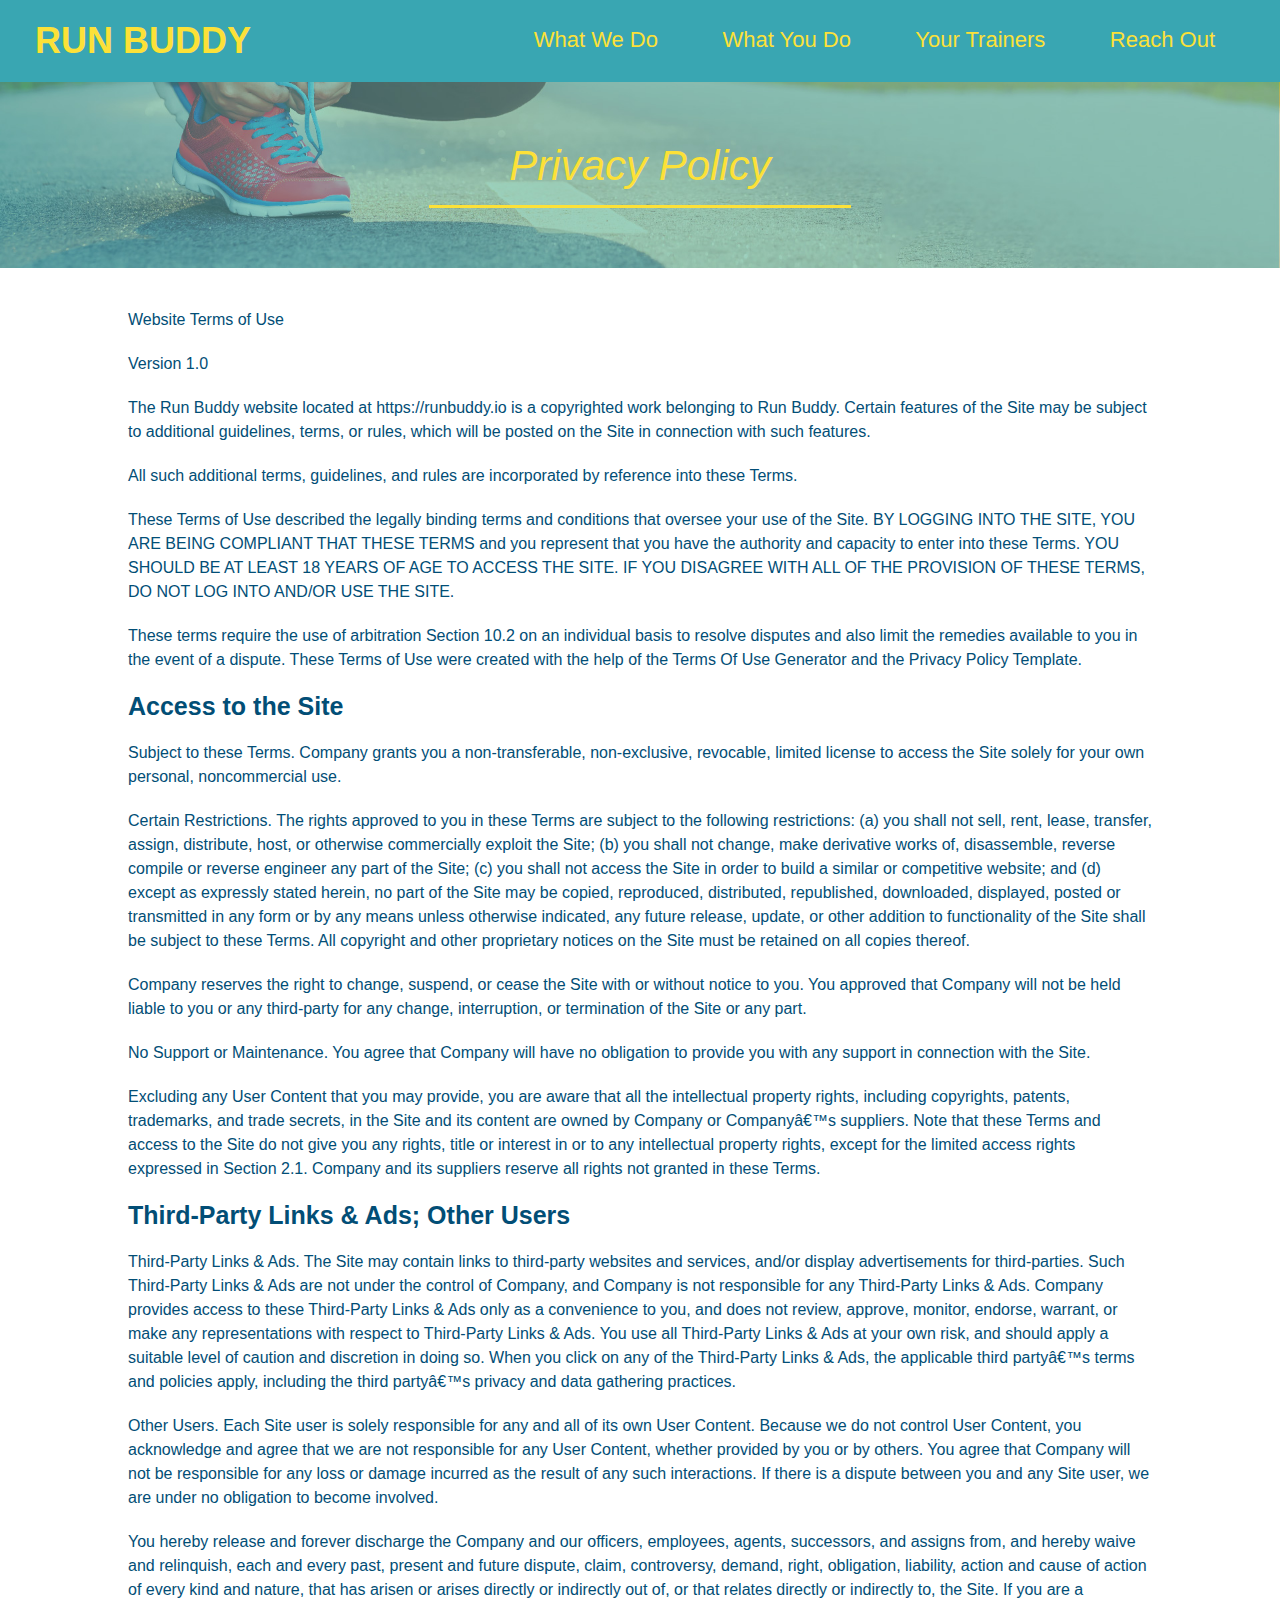
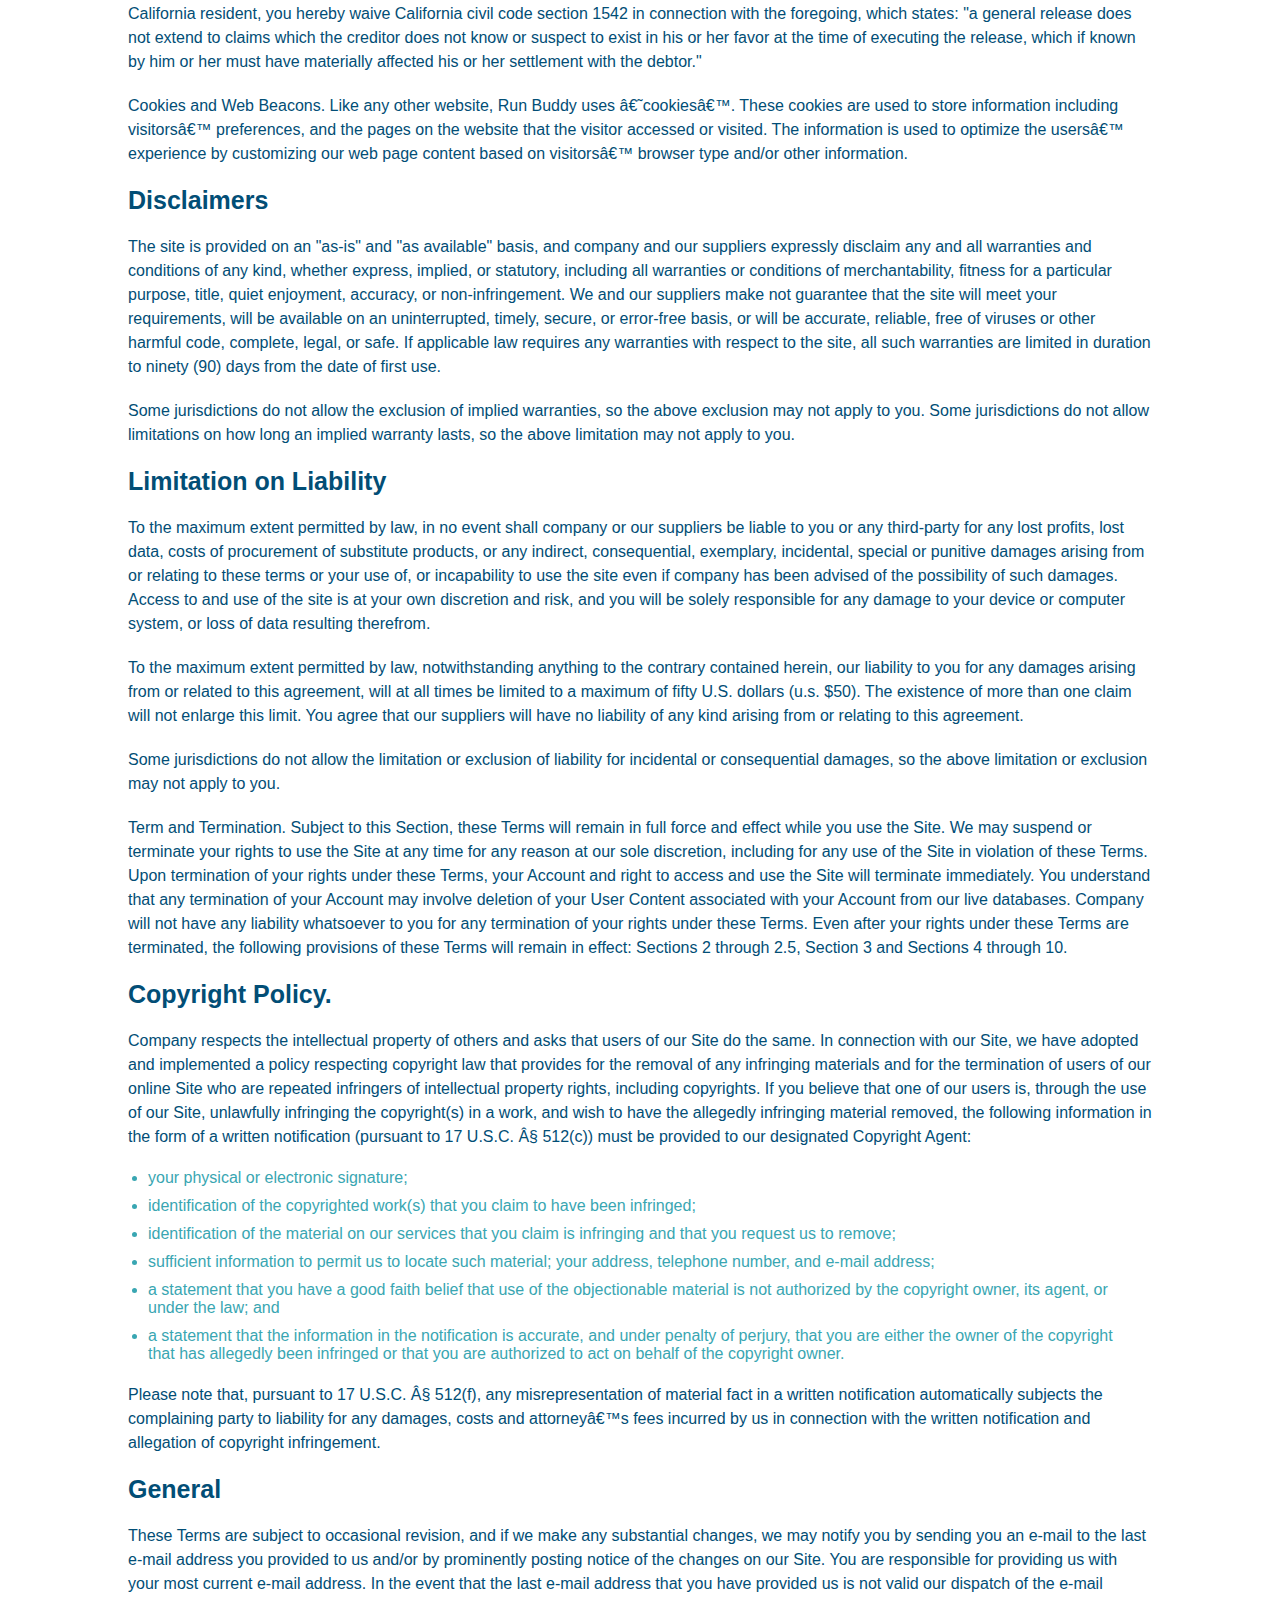
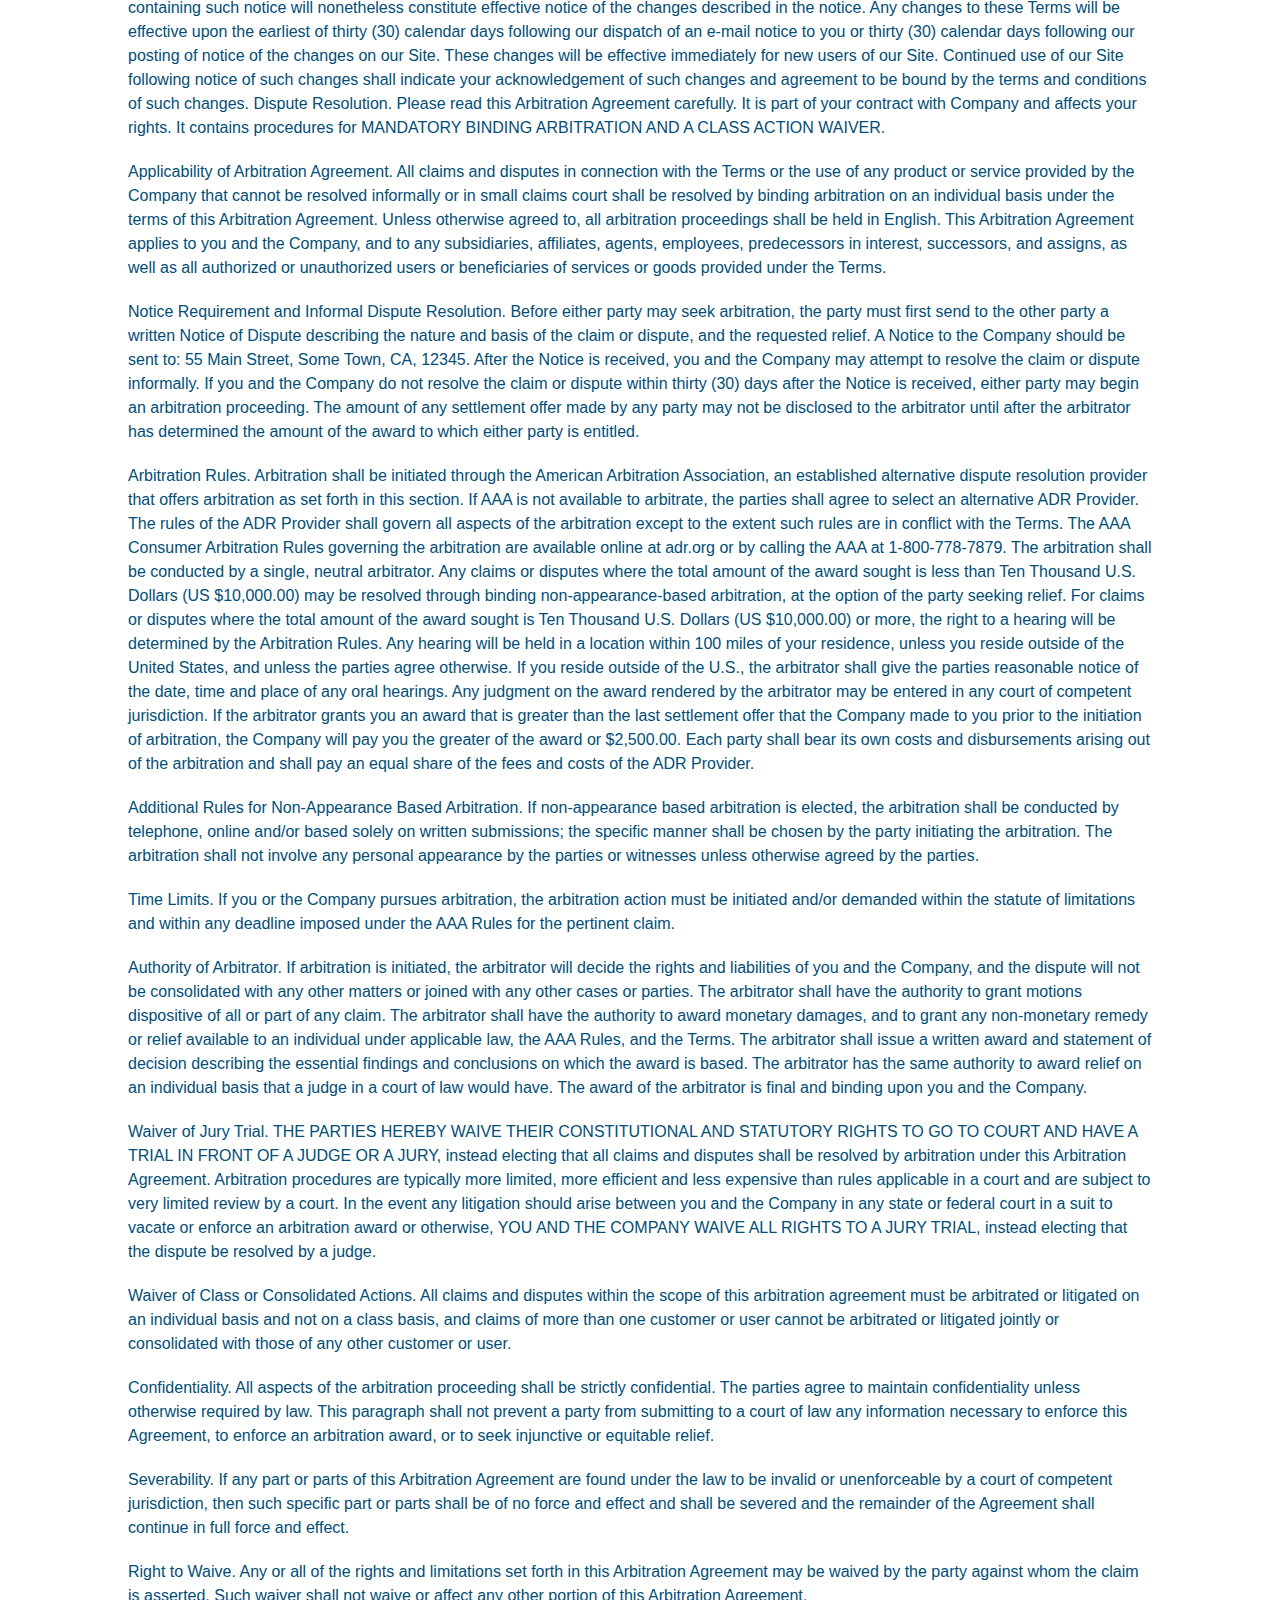
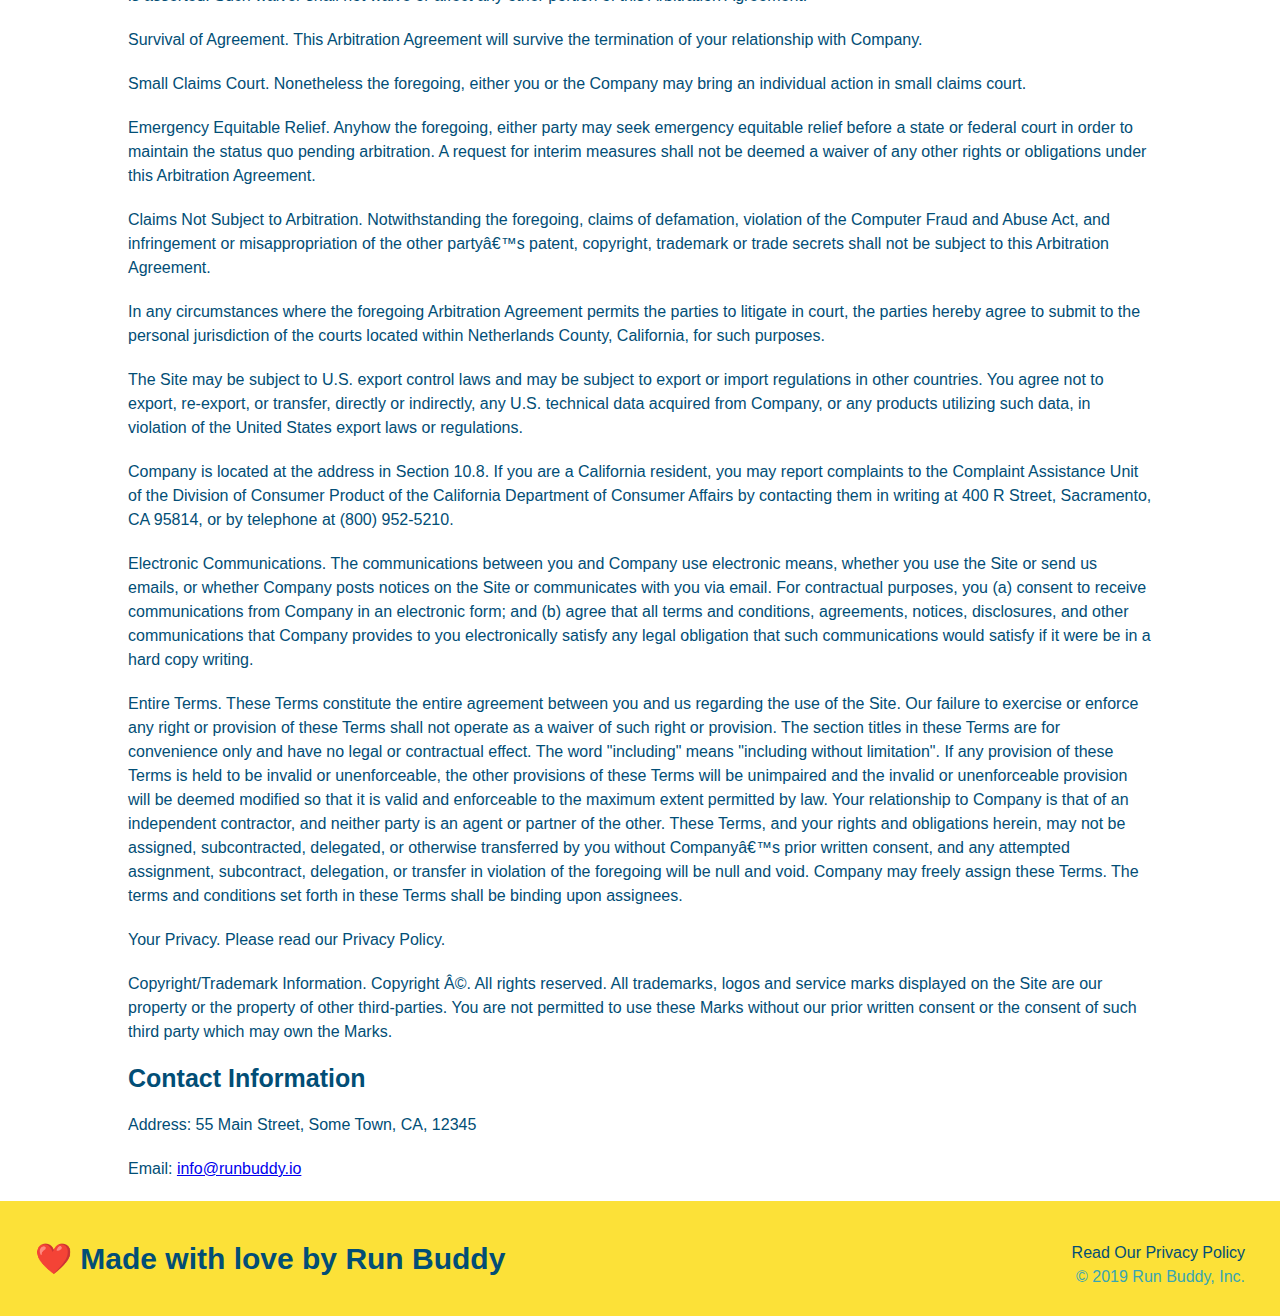
==== privacy-policy.html @ e55b75c7 "privacy policy" ====
<!DOCTYPE html>
<html lang="en">
  <head>
    <meta charset="UTF-8" />
    <title>Privacy Policy - Run Buddy</title>
  </head>

  <link rel="stylesheet" href="./assets/css/style.css"/>
  
  <link rel="stylesheet" href="./assets/css/secondary-styles.css"/>

  <body>
    <!--navigation-->
    <header>
        <h1>
            <a href="/">RUN BUDDY</a>
        </h1>
    
    <nav>
         <!--Unordered list element-->
         <ul>
             <!--List item element-->
             <li>
                 <!--Anchor element-->
                 <a href="./index.html#what-we-do">What We Do</a>
            </li>
             <li>
                <a href="./index.html#what-you-do">What You Do</a>
            </li>
            <li>
                <a href="./index.html#your-trainers">Your Trainers</a>
            </li>
            <li>
                <a href="./index.html#reach-out">Reach Out</a>
            </li>
        </ul>
    </nav>
    </header>

    <section class="hero">
        <h2 class="page-title">
            Privacy Policy
        </h2>
    </section>

    <article class="secondary-content">
        <p>
            Website Terms of Use
          </p>
    
          <p>
            Version 1.0
          </p>
    
          <p>
            The Run Buddy website located at https://runbuddy.io is a copyrighted work belonging to Run Buddy. Certain
            features of the Site may be subject to additional guidelines, terms, or rules, which will be posted on the Site
            in connection with such features.
          </p>
    
          <p>
            All such additional terms, guidelines, and rules are incorporated by reference into these Terms.
          </p>
    
          <p>
            These Terms of Use described the legally binding terms and conditions that oversee your use of the Site. BY
            LOGGING INTO THE SITE, YOU ARE BEING COMPLIANT THAT THESE TERMS and you represent that you have the authority
            and capacity to enter into these Terms. YOU SHOULD BE AT LEAST 18 YEARS OF AGE TO ACCESS THE SITE. IF YOU
            DISAGREE WITH ALL OF THE PROVISION OF THESE TERMS, DO NOT LOG INTO AND/OR USE THE SITE.
          </p>
    
          <p>
            These terms require the use of arbitration Section 10.2 on an individual basis to resolve disputes and also
            limit the remedies available to you in the event of a dispute. These Terms of Use were created with the help of
            the Terms Of Use Generator and the Privacy Policy Template.
          </p>
    
          <h3>
            Access to the Site
          </h3>
    
          <p>
            Subject to these Terms. Company grants you a non-transferable, non-exclusive, revocable, limited license to
            access the Site solely for your own personal, noncommercial use.
          </p>
    
          <p>
            Certain Restrictions. The rights approved to you in these Terms are subject to the following restrictions: (a)
            you shall not sell, rent, lease, transfer, assign, distribute, host, or otherwise commercially exploit the Site;
            (b) you shall not change, make derivative works of, disassemble, reverse compile or reverse engineer any part of
            the Site; (c) you shall not access the Site in order to build a similar or competitive website; and (d) except
            as expressly stated herein, no part of the Site may be copied, reproduced, distributed, republished, downloaded,
            displayed, posted or transmitted in any form or by any means unless otherwise indicated, any future release,
            update, or other addition to functionality of the Site shall be subject to these Terms. All copyright and other
            proprietary notices on the Site must be retained on all copies thereof.
          </p>
    
          <p>
            Company reserves the right to change, suspend, or cease the Site with or without notice to you. You approved
            that Company will not be held liable to you or any third-party for any change, interruption, or termination of
            the Site or any part.
          </p>
    
          <p>
            No Support or Maintenance. You agree that Company will have no obligation to provide you with any support in
            connection with the Site.
          </p>
    
          <p>
            Excluding any User Content that you may provide, you are aware that all the intellectual property rights,
            including copyrights, patents, trademarks, and trade secrets, in the Site and its content are owned by Company
            or Companyâ€™s suppliers. Note that these Terms and access to the Site do not give you any rights, title or
            interest in or to any intellectual property rights, except for the limited access rights expressed in Section
            2.1. Company and its suppliers reserve all rights not granted in these Terms.
          </p>
    
          <h3>
            Third-Party Links & Ads; Other Users
          </h3>
    
          <p>
            Third-Party Links & Ads. The Site may contain links to third-party websites and services, and/or display
            advertisements for third-parties. Such Third-Party Links & Ads are not under the control of Company, and Company
            is not responsible for any Third-Party Links & Ads. Company provides access to these Third-Party Links & Ads
            only as a convenience to you, and does not review, approve, monitor, endorse, warrant, or make any
            representations with respect to Third-Party Links & Ads. You use all Third-Party Links & Ads at your own risk,
            and should apply a suitable level of caution and discretion in doing so. When you click on any of the
            Third-Party Links & Ads, the applicable third partyâ€™s terms and policies apply, including the third partyâ€™s
            privacy and data gathering practices.
          </p>
    
          <p>
            Other Users. Each Site user is solely responsible for any and all of its own User Content. Because we do not
            control User Content, you acknowledge and agree that we are not responsible for any User Content, whether
            provided by you or by others. You agree that Company will not be responsible for any loss or damage incurred as
            the result of any such interactions. If there is a dispute between you and any Site user, we are under no
            obligation to become involved.
          </p>
    
          <p>
            You hereby release and forever discharge the Company and our officers, employees, agents, successors, and
            assigns from, and hereby waive and relinquish, each and every past, present and future dispute, claim,
            controversy, demand, right, obligation, liability, action and cause of action of every kind and nature, that has
            arisen or arises directly or indirectly out of, or that relates directly or indirectly to, the Site. If you are
            a California resident, you hereby waive California civil code section 1542 in connection with the foregoing,
            which states: "a general release does not extend to claims which the creditor does not know or suspect to exist
            in his or her favor at the time of executing the release, which if known by him or her must have materially
            affected his or her settlement with the debtor."
          </p>
    
          <p>
            Cookies and Web Beacons. Like any other website, Run Buddy uses â€˜cookiesâ€™. These cookies are used to store
            information including visitorsâ€™ preferences, and the pages on the website that the visitor accessed or visited.
            The information is used to optimize the usersâ€™ experience by customizing our web page content based on visitorsâ€™
            browser type and/or other information.
          </p>
    
          <h3>
            Disclaimers
          </h3>
    
          <p>
            The site is provided on an "as-is" and "as available" basis, and company and our suppliers expressly disclaim
            any and all warranties and conditions of any kind, whether express, implied, or statutory, including all
            warranties or conditions of merchantability, fitness for a particular purpose, title, quiet enjoyment, accuracy,
            or non-infringement. We and our suppliers make not guarantee that the site will meet your requirements, will be
            available on an uninterrupted, timely, secure, or error-free basis, or will be accurate, reliable, free of
            viruses or other harmful code, complete, legal, or safe. If applicable law requires any warranties with respect
            to the site, all such warranties are limited in duration to ninety (90) days from the date of first use.
          </p>
    
          <p>
            Some jurisdictions do not allow the exclusion of implied warranties, so the above exclusion may not apply to
            you. Some jurisdictions do not allow limitations on how long an implied warranty lasts, so the above limitation
            may not apply to you.
          </p>
    
          <h3>
            Limitation on Liability
          </h3>
    
          <p>
            To the maximum extent permitted by law, in no event shall company or our suppliers be liable to you or any
            third-party for any lost profits, lost data, costs of procurement of substitute products, or any indirect,
            consequential, exemplary, incidental, special or punitive damages arising from or relating to these terms or
            your use of, or incapability to use the site even if company has been advised of the possibility of such
            damages. Access to and use of the site is at your own discretion and risk, and you will be solely responsible
            for any damage to your device or computer system, or loss of data resulting therefrom.
          </p>
    
          <p>
            To the maximum extent permitted by law, notwithstanding anything to the contrary contained herein, our liability
            to you for any damages arising from or related to this agreement, will at all times be limited to a maximum of
            fifty U.S. dollars (u.s. $50). The existence of more than one claim will not enlarge this limit. You agree that
            our suppliers will have no liability of any kind arising from or relating to this agreement.
          </p>
    
          <p>
            Some jurisdictions do not allow the limitation or exclusion of liability for incidental or consequential
            damages, so the above limitation or exclusion may not apply to you.
          </p>
    
          <p>
            Term and Termination. Subject to this Section, these Terms will remain in full force and effect while you use
            the Site. We may suspend or terminate your rights to use the Site at any time for any reason at our sole
            discretion, including for any use of the Site in violation of these Terms. Upon termination of your rights under
            these Terms, your Account and right to access and use the Site will terminate immediately. You understand that
            any termination of your Account may involve deletion of your User Content associated with your Account from our
            live databases. Company will not have any liability whatsoever to you for any termination of your rights under
            these Terms. Even after your rights under these Terms are terminated, the following provisions of these Terms
            will remain in effect: Sections 2 through 2.5, Section 3 and Sections 4 through 10.
          </p>
    
          <h3>
            Copyright Policy.
          </h3>
    
          <p>
            Company respects the intellectual property of others and asks that users of our Site do the same. In connection
            with our Site, we have adopted and implemented a policy respecting copyright law that provides for the removal
            of any infringing materials and for the termination of users of our online Site who are repeated infringers of
            intellectual property rights, including copyrights. If you believe that one of our users is, through the use of
            our Site, unlawfully infringing the copyright(s) in a work, and wish to have the allegedly infringing material
            removed, the following information in the form of a written notification (pursuant to 17 U.S.C. Â§ 512(c)) must
            be provided to our designated Copyright Agent:
          </p>
    
          <ul>
            <li>
              your physical or electronic signature;
            </li>
            <li>
              identification of the copyrighted work(s) that you claim to have been infringed;
            </li>
            <li>
              identification of the material on our services that you claim is infringing and that you request us to remove;
            </li>
            <li>
              sufficient information to permit us to locate such material; your address, telephone number, and e-mail
              address;
            </li>
            <li>
              a statement that you have a good faith belief that use of the objectionable material is not authorized by the
              copyright owner, its agent, or under the law; and
            </li>
            <li>
              a statement that the information in the notification is accurate, and under penalty of perjury, that you are
              either the owner of the copyright that has allegedly been infringed or that you are authorized to act on
              behalf of the copyright owner.
            </li>
          </ul>
    
          <p>
            Please note that, pursuant to 17 U.S.C. Â§ 512(f), any misrepresentation of material fact in a written
            notification automatically subjects the complaining party to liability for any damages, costs and attorneyâ€™s
            fees incurred by us in connection with the written notification and allegation of copyright infringement.
          </p>
    
          <h3>
            General
          </h3>
    
          <p>
            These Terms are subject to occasional revision, and if we make any substantial changes, we may notify you by
            sending you an e-mail to the last e-mail address you provided to us and/or by prominently posting notice of the
            changes on our Site. You are responsible for providing us with your most current e-mail address. In the event
            that the last e-mail address that you have provided us is not valid our dispatch of the e-mail containing such
            notice will nonetheless constitute effective notice of the changes described in the notice. Any changes to these
            Terms will be effective upon the earliest of thirty (30) calendar days following our dispatch of an e-mail
            notice to you or thirty (30) calendar days following our posting of notice of the changes on our Site. These
            changes will be effective immediately for new users of our Site. Continued use of our Site following notice of
            such changes shall indicate your acknowledgement of such changes and agreement to be bound by the terms and
            conditions of such changes. Dispute Resolution. Please read this Arbitration Agreement carefully. It is part of
            your contract with Company and affects your rights. It contains procedures for MANDATORY BINDING ARBITRATION AND
            A CLASS ACTION WAIVER.
          </p>
    
          <p>
            Applicability of Arbitration Agreement. All claims and disputes in connection with the Terms or the use of any
            product or service provided by the Company that cannot be resolved informally or in small claims court shall be
            resolved by binding arbitration on an individual basis under the terms of this Arbitration Agreement. Unless
            otherwise agreed to, all arbitration proceedings shall be held in English. This Arbitration Agreement applies to
            you and the Company, and to any subsidiaries, affiliates, agents, employees, predecessors in interest,
            successors, and assigns, as well as all authorized or unauthorized users or beneficiaries of services or goods
            provided under the Terms.
          </p>
    
          <p>
            Notice Requirement and Informal Dispute Resolution. Before either party may seek arbitration, the party must
            first send to the other party a written Notice of Dispute describing the nature and basis of the claim or
            dispute, and the requested relief. A Notice to the Company should be sent to: 55 Main Street, Some Town, CA,
            12345. After the Notice is received, you and the Company may attempt to resolve the claim or dispute informally.
            If you and the Company do not resolve the claim or dispute within thirty (30) days after the Notice is received,
            either party may begin an arbitration proceeding. The amount of any settlement offer made by any party may not
            be disclosed to the arbitrator until after the arbitrator has determined the amount of the award to which either
            party is entitled.
          </p>
    
          <p>
            Arbitration Rules. Arbitration shall be initiated through the American Arbitration Association, an established
            alternative dispute resolution provider that offers arbitration as set forth in this section. If AAA is not
            available to arbitrate, the parties shall agree to select an alternative ADR Provider. The rules of the ADR
            Provider shall govern all aspects of the arbitration except to the extent such rules are in conflict with the
            Terms. The AAA Consumer Arbitration Rules governing the arbitration are available online at adr.org or by
            calling the AAA at 1-800-778-7879. The arbitration shall be conducted by a single, neutral arbitrator. Any
            claims or disputes where the total amount of the award sought is less than Ten Thousand U.S. Dollars (US
            $10,000.00) may be resolved through binding non-appearance-based arbitration, at the option of the party seeking
            relief. For claims or disputes where the total amount of the award sought is Ten Thousand U.S. Dollars (US
            $10,000.00) or more, the right to a hearing will be determined by the Arbitration Rules. Any hearing will be
            held in a location within 100 miles of your residence, unless you reside outside of the United States, and
            unless the parties agree otherwise. If you reside outside of the U.S., the arbitrator shall give the parties
            reasonable notice of the date, time and place of any oral hearings. Any judgment on the award rendered by the
            arbitrator may be entered in any court of competent jurisdiction. If the arbitrator grants you an award that is
            greater than the last settlement offer that the Company made to you prior to the initiation of arbitration, the
            Company will pay you the greater of the award or $2,500.00. Each party shall bear its own costs and
            disbursements arising out of the arbitration and shall pay an equal share of the fees and costs of the ADR
            Provider.
          </p>
    
          <p>
            Additional Rules for Non-Appearance Based Arbitration. If non-appearance based arbitration is elected, the
            arbitration shall be conducted by telephone, online and/or based solely on written submissions; the specific
            manner shall be chosen by the party initiating the arbitration. The arbitration shall not involve any personal
            appearance by the parties or witnesses unless otherwise agreed by the parties.
          </p>
    
          <p>
            Time Limits. If you or the Company pursues arbitration, the arbitration action must be initiated and/or demanded
            within the statute of limitations and within any deadline imposed under the AAA Rules for the pertinent claim.
          </p>
    
          <p>
            Authority of Arbitrator. If arbitration is initiated, the arbitrator will decide the rights and liabilities of
            you and the Company, and the dispute will not be consolidated with any other matters or joined with any other
            cases or parties. The arbitrator shall have the authority to grant motions dispositive of all or part of any
            claim. The arbitrator shall have the authority to award monetary damages, and to grant any non-monetary remedy
            or relief available to an individual under applicable law, the AAA Rules, and the Terms. The arbitrator shall
            issue a written award and statement of decision describing the essential findings and conclusions on which the
            award is based. The arbitrator has the same authority to award relief on an individual basis that a judge in a
            court of law would have. The award of the arbitrator is final and binding upon you and the Company.
          </p>
    
          <p>
            Waiver of Jury Trial. THE PARTIES HEREBY WAIVE THEIR CONSTITUTIONAL AND STATUTORY RIGHTS TO GO TO COURT AND HAVE
            A TRIAL IN FRONT OF A JUDGE OR A JURY, instead electing that all claims and disputes shall be resolved by
            arbitration under this Arbitration Agreement. Arbitration procedures are typically more limited, more efficient
            and less expensive than rules applicable in a court and are subject to very limited review by a court. In the
            event any litigation should arise between you and the Company in any state or federal court in a suit to vacate
            or enforce an arbitration award or otherwise, YOU AND THE COMPANY WAIVE ALL RIGHTS TO A JURY TRIAL, instead
            electing that the dispute be resolved by a judge.
          </p>
    
          <p>
            Waiver of Class or Consolidated Actions. All claims and disputes within the scope of this arbitration agreement
            must be arbitrated or litigated on an individual basis and not on a class basis, and claims of more than one
            customer or user cannot be arbitrated or litigated jointly or consolidated with those of any other customer or
            user.
          </p>
    
          <p>
            Confidentiality. All aspects of the arbitration proceeding shall be strictly confidential. The parties agree to
            maintain confidentiality unless otherwise required by law. This paragraph shall not prevent a party from
            submitting to a court of law any information necessary to enforce this Agreement, to enforce an arbitration
            award, or to seek injunctive or equitable relief.
          </p>
    
          <p>
            Severability. If any part or parts of this Arbitration Agreement are found under the law to be invalid or
            unenforceable by a court of competent jurisdiction, then such specific part or parts shall be of no force and
            effect and shall be severed and the remainder of the Agreement shall continue in full force and effect.
          </p>
    
          <p>
            Right to Waive. Any or all of the rights and limitations set forth in this Arbitration Agreement may be waived
            by the party against whom the claim is asserted. Such waiver shall not waive or affect any other portion of this
            Arbitration Agreement.
          </p>
    
          <p>
            Survival of Agreement. This Arbitration Agreement will survive the termination of your relationship with
            Company.
          </p>
    
          <p>
            Small Claims Court. Nonetheless the foregoing, either you or the Company may bring an individual action in small
            claims court.
          </p>
    
          <p>
            Emergency Equitable Relief. Anyhow the foregoing, either party may seek emergency equitable relief before a
            state or federal court in order to maintain the status quo pending arbitration. A request for interim measures
            shall not be deemed a waiver of any other rights or obligations under this Arbitration Agreement.
          </p>
    
          <p>
            Claims Not Subject to Arbitration. Notwithstanding the foregoing, claims of defamation, violation of the
            Computer Fraud and Abuse Act, and infringement or misappropriation of the other partyâ€™s patent, copyright,
            trademark or trade secrets shall not be subject to this Arbitration Agreement.
          </p>
    
          <p>
            In any circumstances where the foregoing Arbitration Agreement permits the parties to litigate in court, the
            parties hereby agree to submit to the personal jurisdiction of the courts located within Netherlands County,
            California, for such purposes.
          </p>
    
          <p>
            The Site may be subject to U.S. export control laws and may be subject to export or import regulations in other
            countries. You agree not to export, re-export, or transfer, directly or indirectly, any U.S. technical data
            acquired from Company, or any products utilizing such data, in violation of the United States export laws or
            regulations.
          </p>
    
          <p>
            Company is located at the address in Section 10.8. If you are a California resident, you may report complaints
            to the Complaint Assistance Unit of the Division of Consumer Product of the California Department of Consumer
            Affairs by contacting them in writing at 400 R Street, Sacramento, CA 95814, or by telephone at (800) 952-5210.
          </p>
    
          <p>
            Electronic Communications. The communications between you and Company use electronic means, whether you use the
            Site or send us emails, or whether Company posts notices on the Site or communicates with you via email. For
            contractual purposes, you (a) consent to receive communications from Company in an electronic form; and (b)
            agree that all terms and conditions, agreements, notices, disclosures, and other communications that Company
            provides to you electronically satisfy any legal obligation that such communications would satisfy if it were be
            in a hard copy writing.
          </p>
    
          <p>
            Entire Terms. These Terms constitute the entire agreement between you and us regarding the use of the Site. Our
            failure to exercise or enforce any right or provision of these Terms shall not operate as a waiver of such right
            or provision. The section titles in these Terms are for convenience only and have no legal or contractual
            effect. The word "including" means "including without limitation". If any provision of these Terms is held to be
            invalid or unenforceable, the other provisions of these Terms will be unimpaired and the invalid or
            unenforceable provision will be deemed modified so that it is valid and enforceable to the maximum extent
            permitted by law. Your relationship to Company is that of an independent contractor, and neither party is an
            agent or partner of the other. These Terms, and your rights and obligations herein, may not be assigned,
            subcontracted, delegated, or otherwise transferred by you without Companyâ€™s prior written consent, and any
            attempted assignment, subcontract, delegation, or transfer in violation of the foregoing will be null and void.
            Company may freely assign these Terms. The terms and conditions set forth in these Terms shall be binding upon
            assignees.
          </p>
    
          <p>
            Your Privacy. Please read our Privacy Policy.
          </p>
    
          <p>
            Copyright/Trademark Information. Copyright Â©. All rights reserved. All trademarks, logos and service marks
            displayed on the Site are our property or the property of other third-parties. You are not permitted to use
            these Marks without our prior written consent or the consent of such third party which may own the Marks.
          </p>
    
          <h3>
            Contact Information
          </h3>
    
          <p>
            Address: 55 Main Street, Some Town, CA, 12345
          </p>
    
          <p>
            Email: <a href="mailto:info@runbuddy.io">info@runbuddy.io</a>
          </p>
    </article>

    <!-- footer -->
    <footer>
        <h2>❤️ Made with love by Run Buddy</h2>
        <div>
            <a>Read Our Privacy Policy</a><br />
            &copy; 2019 Run Buddy, Inc.
        </div>
    </footer>

  </body>
</html>
---- assets/css/style.css ----
/* removing browser default styling */
* {
    margin: 0;
    padding: 0;
    box-sizing: border-box;
}

/* parent font and color */
body {
    color: #39a6b2;
    font-family: Helvetica, Arial, sans-serif;
}

/* apply styles to <header> */
header {
    padding: 20px 35px;
    background-color: #39a6b2;
  }

header h1 {
    font-weight: bold;
    font-size: 36px;
    color: #fce138;
    margin: 0;
    display: inline;
}
  
header a {
    text-decoration: none;
    color: #fce138;
}

header nav {
    float: right;
    margin: 7px 0;
}

header nav ul li {
    display: inline;
}

header nav ul li a {
    margin: 0 30px;
    font-weight: lighter;
    font-size: 22px;
}

footer {
    background: #fce138;
    width: 100%;
    padding: 40px 35px;
}

footer h2 {
    display: inline;
    color: #024e76;
    font-size: 30px;
    margin: 0;
}

footer div {
    float: right;
    line-height: 1.5;
    text-align: right;
}

footer a {
    color: #024e76;
}

section {
    padding: 60px;
    
}

/* Hero Style Start */
.hero {
    background-image: url(../images/hero-bg.jpg);
    height: 600px;
    background-size: cover;
    background-position: center;
    position: relative;
}

.hero-form {
    color: #024e76;
    padding: 20px;
    width: 500px;
    background-color: #fce138;
    border: solid 3px #024e76;
    position: absolute;
    bottom: 120px;
    right: 140px;
}

.hero-form h3 {
    font-size: 24px;
    margin: 0;
}

.hero-form p {
    margin: 5px 0 15px 0;
}

.form-input {
    border: 1px solid #024e76;
    display: block;
    font-size: 16px;
    color: #024e76;
    width: 100%;
    padding: 7px 15px;
    margin-bottom: 15px;
}

.hero-form label {
    margin: 0 5px;
}

.hero-form button {
    color: #fce138;
    background-color: #024e76;
    border: none;
    padding: 10px 20px;
    font-size: 16px;
}
/* Hero Style End */

/* What We Do and What You Do Style Start*/
.intro {
    text-align: center;
}

.section-title {
    font-size: 55px;
    color: #024e76;
    margin-bottom: 35px;
    padding: 0 100px 20px 100px;
    display: inline-block;
    border-bottom: 3px solid;
}
  
.primary-border {
    border-color: #fce138;
}
  
.secondary-border {
    border-color: #39a6b2;
}

.intro p {
    line-height: 1.7;
    color: #39a6b2;
    width: 80%;
    font-size: 20px;
    margin: 0 auto;
}

.steps {
    text-align: center;
    background: #fce138;
}

.steps div {
    margin-border: 80px;
}

.steps img {
    width: 15%;
    margin: 10px 0;
}

.steps h3 {
    color: #024e76;
    font-size: 46px;
    margin-top: 10px;
}

.steps p {
    color: #39a6b2;
    font-size: 23px;
}

.steps span {
    font-size: 38px;
}
/* What We Do and What You Do Style End*/

/* Meet the Trainers Style Start */
.trainers {
    text-align: center;
}

.trainer {
    width: 900px;
    margin: 0 auto 30px auto;
    background: #024e76;
    color: #fce138;
    overflow: auto;
}

.trainer img {
    width: 35%;
    float: left;
}

.trainer-bio {
    padding: 35px;
    float: left;
    width: 65%;
}

.text-left {
    text-align: left;
}

.text-right {
    text-align: right;
}

.trainer-bio h3 {
    font-size: 32px;
    margin-bottom: 8px;
}
  
.trainer-bio h4 {
    font-weight: lighter;
    font-size: 26px;
    margin-bottom: 25px;
}
  
.trainer-bio p {
    font-size: 17px;
    line-height: 1.3;
}

/* contact section */
.contact {
    background: #024e76;
    text-align: center;
}

.contact h2 {
    color: #fce138;
}

.contact-info iframe {
    width: 400px;
    height: 400px;
}

.contact-info div {
    width: 410px;
    display: inline-block;
    vertical-align: top;
    text-align: left;
    margin: 30px 0 0 60px;
    color: white;
}

.contact-info h3 {
    color: #fce138;
    font-size: 32px;
}

.contact-info p, .contact-info address {
    margin: 20px 0;
    line-height: 1.5;
    font-size: 20px;
    font-style: normal;
}

.contact-info a {
    color: #fce138
}
---- assets/css/secondary-styles.css ----
.hero {
    background-position: bottom;
    height: auto;
    text-align: center;
    margin-bottom: 40px;
  }

.page-title {
    color: #fce138;
    display: inline-block;
    border-bottom: 3px solid #fce138;
    padding: 0 80px 15px 80px;
    font-weight: normal;
    font-size: 42px;
    font-style: italic;
}

.secondary-content {
    width: 80%;
    margin: auto;
    color: #024e76;
}

.secondary-content h3 {
    font-size: 25px;
    margin: 20px 0;
}

.secondary-content p {
    font-size: 16px;
    line-height: 1.5;
    margin: 20px 0;
}

.secondary-content ul {
    margin: 15px 20px;
}

.secondary-content li {
    color: #39a6b2;
    margin: 10px 0;
}
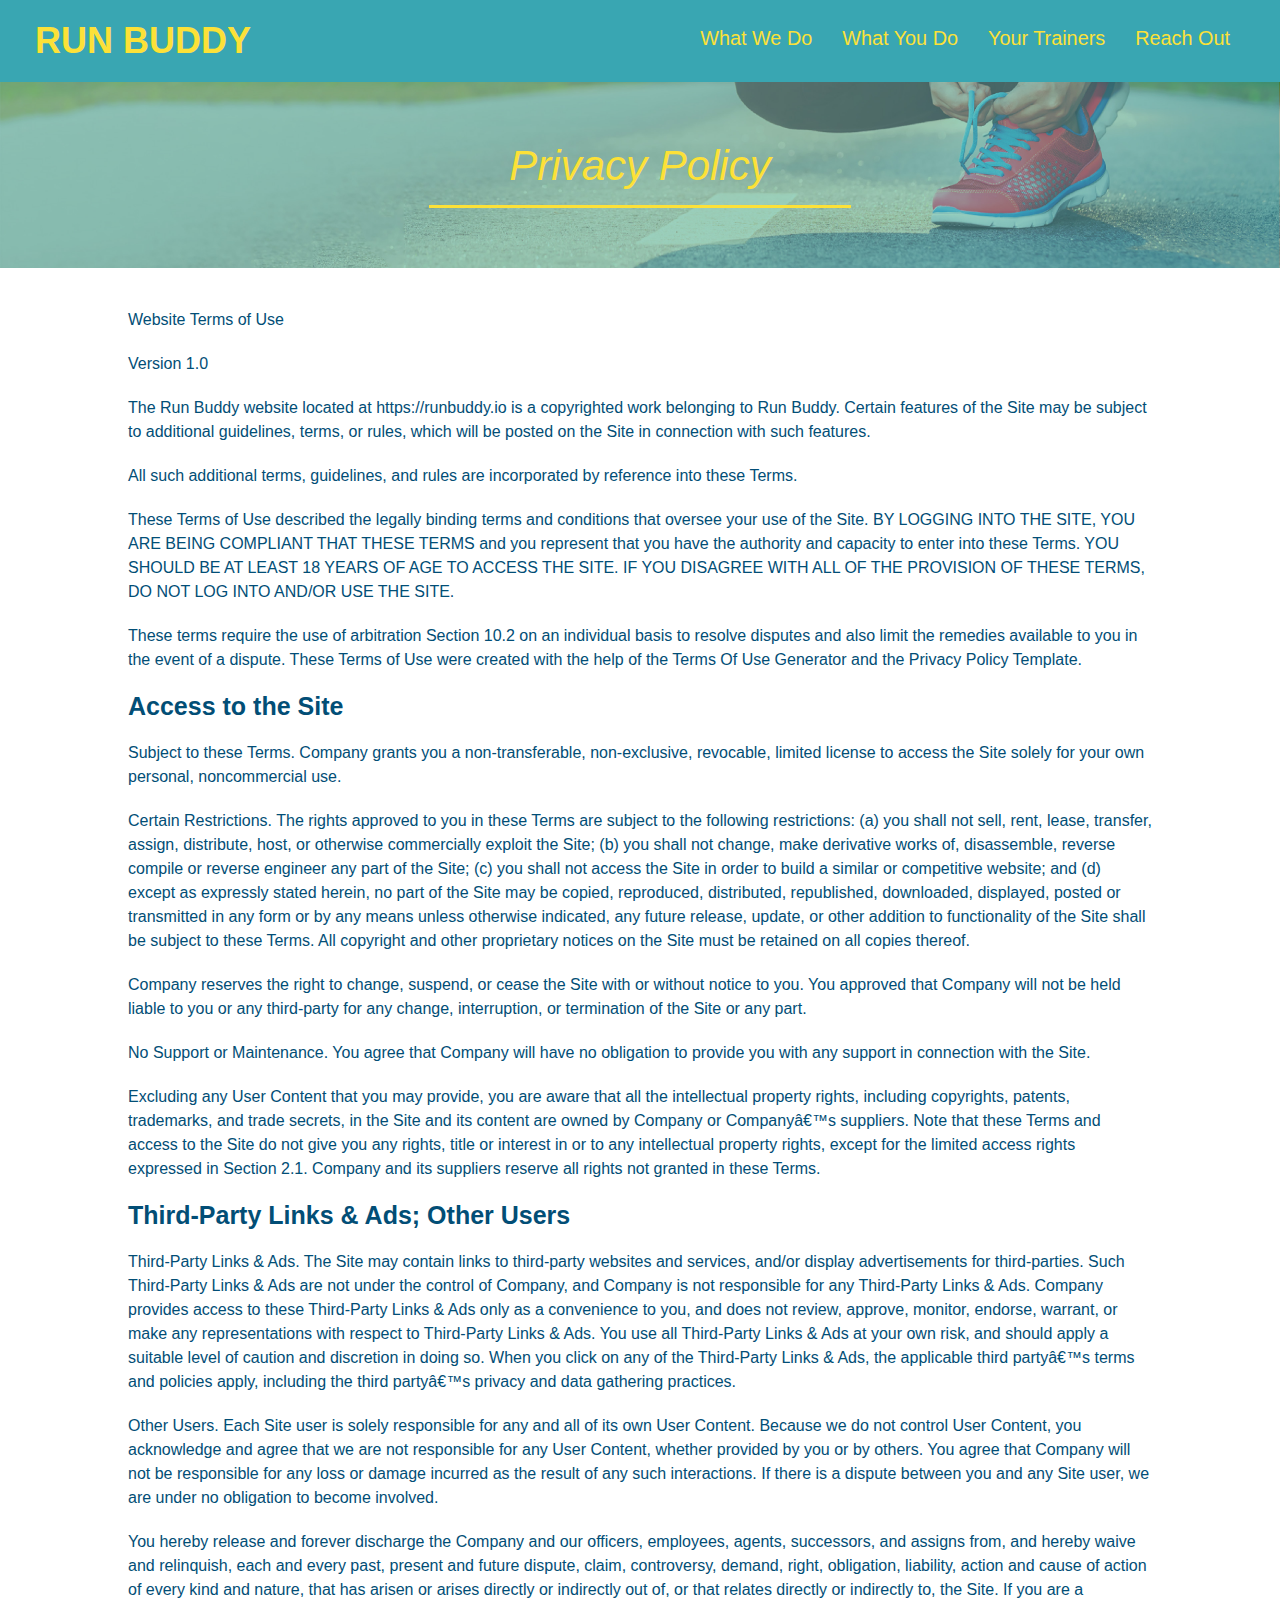
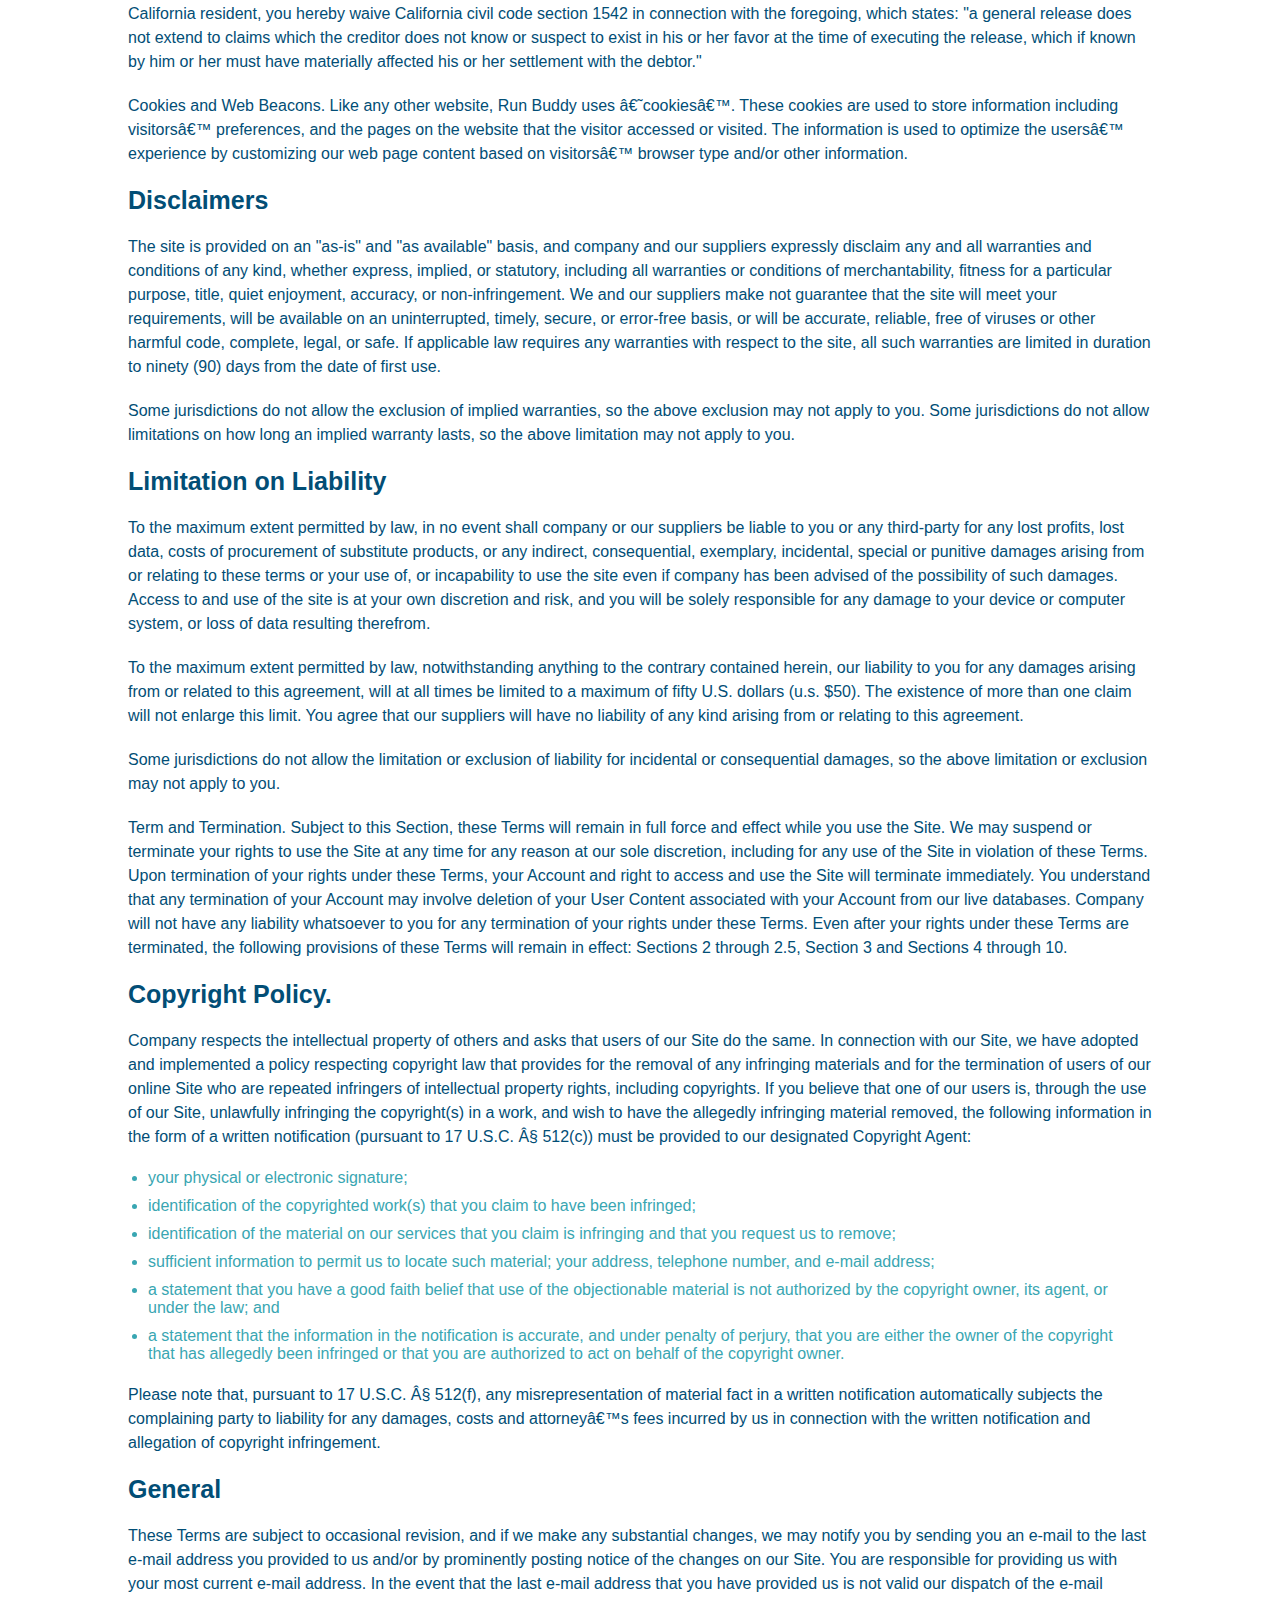
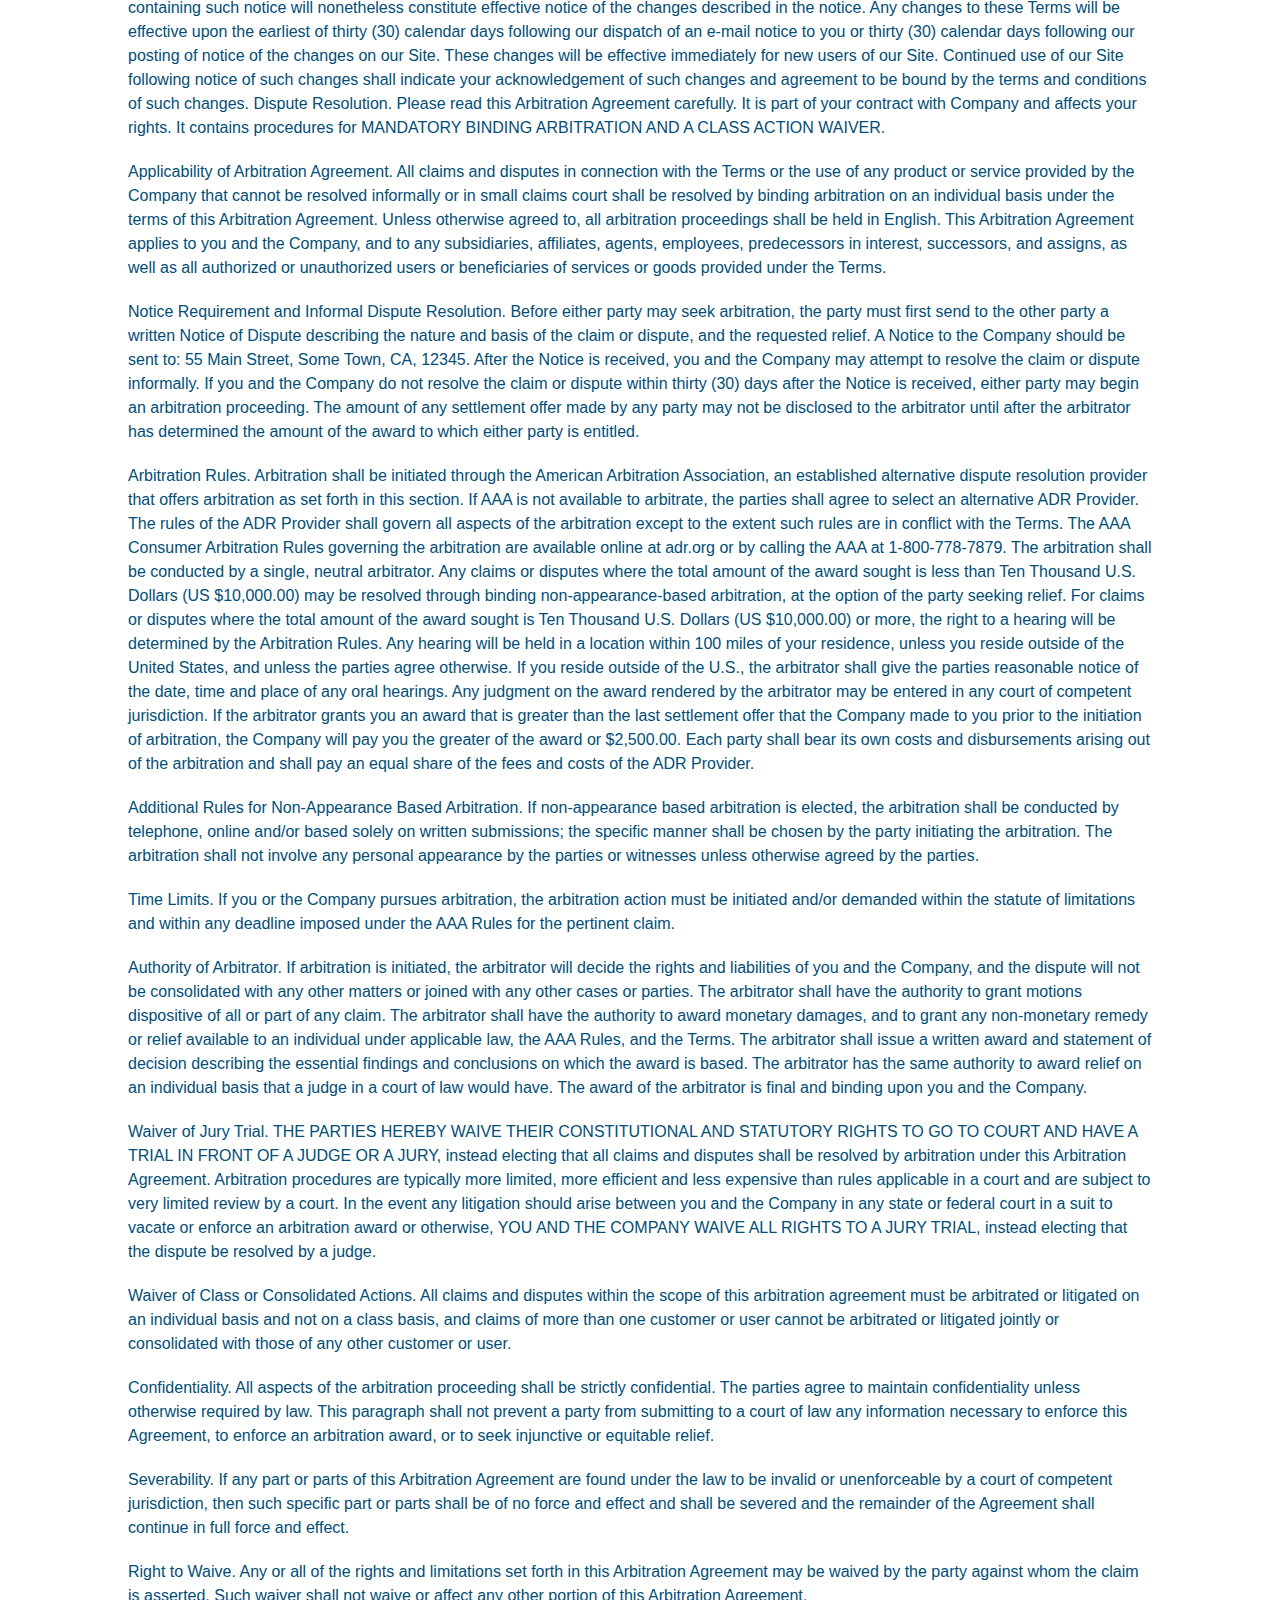
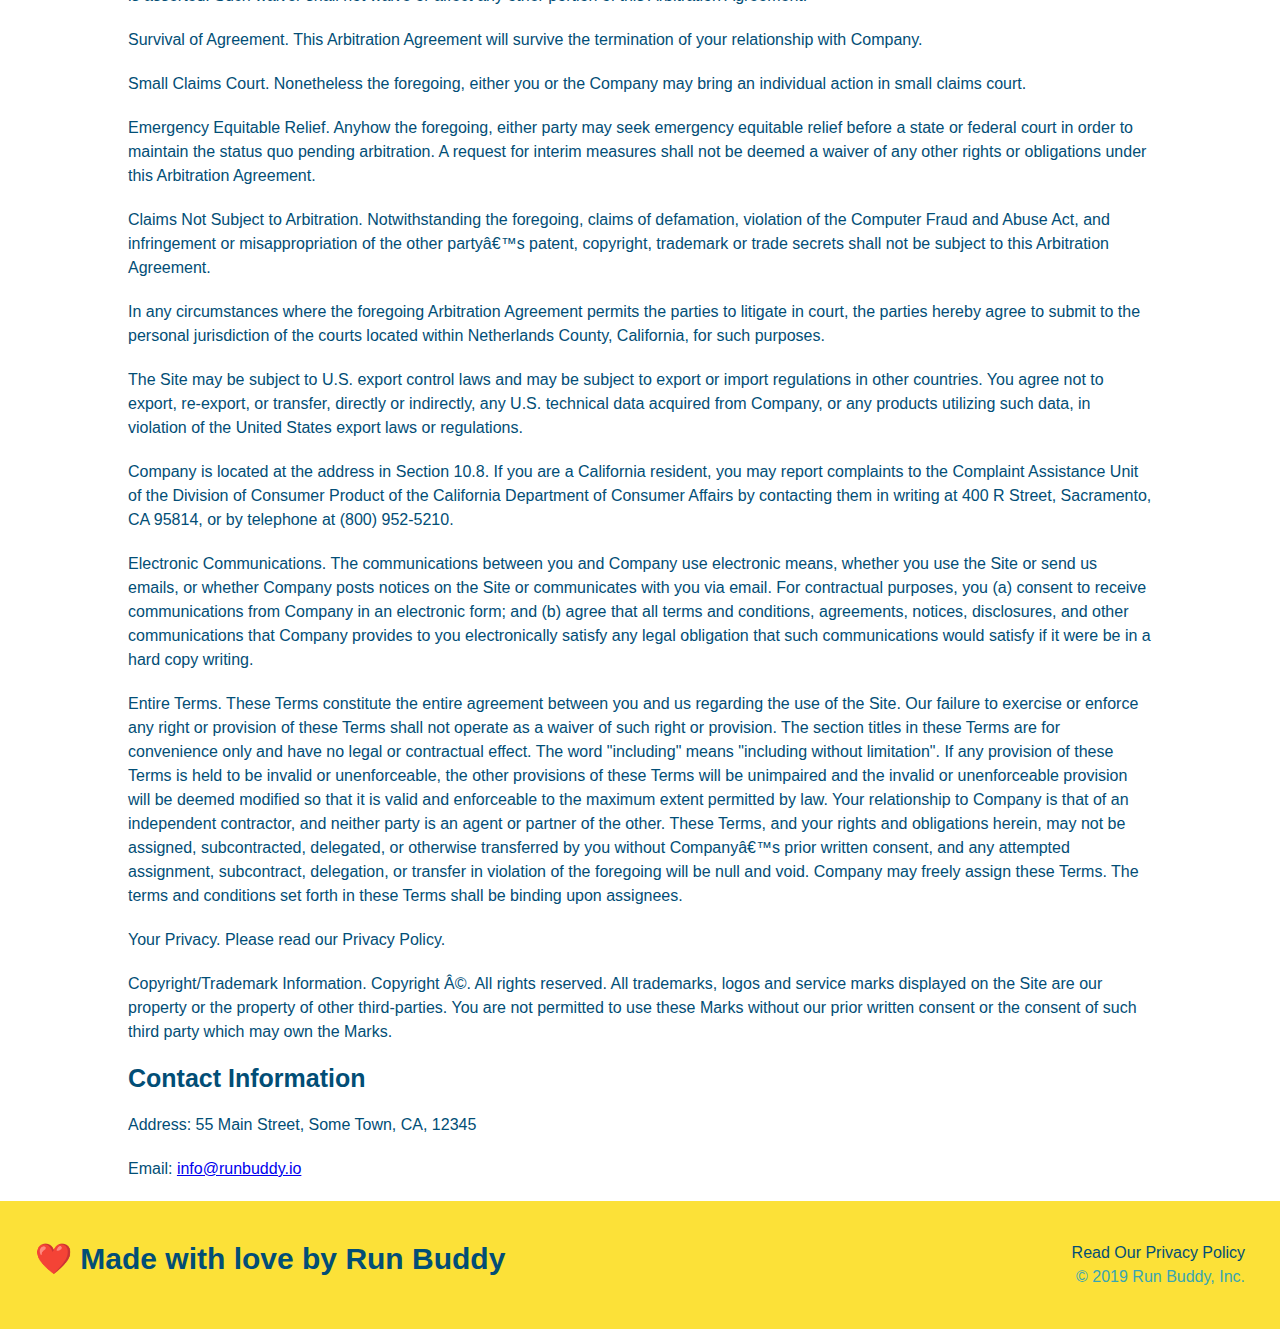
==== commit bf2afc2e: "adding mediaqueries" ====
--- a/privacy-policy.html
+++ b/privacy-policy.html
@@ -1,7 +1,8 @@
 <!DOCTYPE html>
 <html lang="en">
   <head>
-    <meta charset="UTF-8" />
+    <meta charset="UTF-8"/>
+    <meta name="viewport" content="width=device-width, initial-scale=1.0"/>
     <title>Privacy Policy - Run Buddy</title>
   </head>
 
--- a/assets/css/style.css
+++ b/assets/css/style.css
@@ -15,6 +15,9 @@
 header {
     padding: 20px 35px;
     background-color: #39a6b2;
+    display: flex;
+    justify-content: space-between;
+    flex-wrap: wrap;
   }
 
 header h1 {
@@ -22,7 +25,6 @@
     font-size: 36px;
     color: #fce138;
     margin: 0;
-    display: inline;
 }
   
 header a {
@@ -31,35 +33,39 @@
 }
 
 header nav {
-    float: right;
     margin: 7px 0;
 }
 
-header nav ul li {
-    display: inline;
+header nav ul {
+    display: flex;
+    flex-wrap: wrap;
+    justify-content: space-between;
+    align-items: center;
+    list-style: none;
 }
 
 header nav ul li a {
-    margin: 0 30px;
+    padding: 10px 15px;
     font-weight: lighter;
-    font-size: 22px;
+    font-size: 1.55vw;
 }
 
 footer {
     background: #fce138;
     width: 100%;
     padding: 40px 35px;
+    display: flex; 
+    justify-content: space-between;
+    flex-wrap: wrap;
 }
 
 footer h2 {
-    display: inline;
     color: #024e76;
     font-size: 30px;
     margin: 0;
 }
 
 footer div {
-    float: right;
     line-height: 1.5;
     text-align: right;
 }
@@ -76,21 +82,36 @@
 /* Hero Style Start */
 .hero {
     background-image: url(../images/hero-bg.jpg);
-    height: 600px;
     background-size: cover;
     background-position: center;
-    position: relative;
+    display: flex;
+    justify-content: center;
+    flex-wrap: wrap;
+    align-items: flex-start;
+}
+
+.hero-cta {
+    width: 35%;
+    text-align: right;
+    margin: 3.5%;
+    color: #fff;
+    font-size: 18px;
+    line-height: 1.2;
+}
+
+.hero-cta h2 {
+    font-style: italic;
+    font-size: 55px;
+    color: #fce138;
 }
 
 .hero-form {
     color: #024e76;
     padding: 20px;
-    width: 500px;
     background-color: #fce138;
     border: solid 3px #024e76;
-    position: absolute;
-    bottom: 120px;
-    right: 140px;
+    width: 40%;
+    margin: 3.5%;
 }
 
 .hero-form h3 {
@@ -126,17 +147,14 @@
 /* Hero Style End */
 
 /* What We Do and What You Do Style Start*/
-.intro {
+.section-title {
+    font-size: 48px;
+    color: #024e76;
+    border-bottom: 3px solid;
+    padding-bottom: 20px;
     text-align: center;
-}
-
-.section-title {
-    font-size: 55px;
-    color: #024e76;
-    margin-bottom: 35px;
-    padding: 0 100px 20px 100px;
-    display: inline-block;
-    border-bottom: 3px solid;
+    margin: 0 auto 35px auto;
+    width: 50%;
 }
   
 .primary-border {
@@ -153,107 +171,126 @@
     width: 80%;
     font-size: 20px;
     margin: 0 auto;
+    text-align: center;
 }
 
 .steps {
-    text-align: center;
     background: #fce138;
 }
 
-.steps div {
-    margin-border: 80px;
-}
-
-.steps img {
-    width: 15%;
-    margin: 10px 0;
-}
-
-.steps h3 {
+.step h3 {
     color: #024e76;
     font-size: 46px;
-    margin-top: 10px;
-}
-
-.steps p {
+    flex: 1 30%;
+}
+
+.step-info {
+    flex: 2 70%;
+    display: flex;
+    flex-wrap: wrap;
+    align-items: center;
+}
+
+.step-text h4 {
+    font-size: 26px;
+    line-height: 1.5;
+    color: #024e76;
+}
+
+.step-img {
+    flex: 1 12%;
+    margin-right: 20px;
+}
+
+.step-img img {
+    max-width: 100%;
+}
+
+.step-text {
+    flex: 12;
+}
+
+.steps-text p {
     color: #39a6b2;
-    font-size: 23px;
-}
-
-.steps span {
-    font-size: 38px;
+    font-size: 18px;
+}
+
+.step {
+    margin: 50px auto;
+    padding-bottom: 50px;
+    width: 80%;
+    border-bottom: 1px solid #39a6b2;
+    display: flex;
+    flex-wrap: wrap;
+    align-items: center;
+    justify-content: space-between;
 }
 /* What We Do and What You Do Style End*/
 
 /* Meet the Trainers Style Start */
 .trainers {
-    text-align: center;
+    width: 100%;
+    margin: 0 auto;
+    display: flex;
+    flex-wrap: wrap;
+    justify-content: space-around;
 }
 
 .trainer {
-    width: 900px;
-    margin: 0 auto 30px auto;
+    margin: 20px;
     background: #024e76;
     color: #fce138;
-    overflow: auto;
+    flex: 1;
 }
 
 .trainer img {
-    width: 35%;
-    float: left;
+    width: 100%;
 }
 
 .trainer-bio {
-    padding: 35px;
-    float: left;
-    width: 65%;
-}
-
-.text-left {
-    text-align: left;
-}
-
-.text-right {
-    text-align: right;
+    padding: 25px;
+    line-height: 1.3;
 }
 
 .trainer-bio h3 {
-    font-size: 32px;
-    margin-bottom: 8px;
+    font-size: 28px;
 }
   
 .trainer-bio h4 {
     font-weight: lighter;
-    font-size: 26px;
-    margin-bottom: 25px;
+    font-size: 22px;
+    margin-bottom: 15px;
 }
   
 .trainer-bio p {
     font-size: 17px;
-    line-height: 1.3;
 }
 
 /* contact section */
 .contact {
     background: #024e76;
-    text-align: center;
 }
 
 .contact h2 {
     color: #fce138;
 }
 
+.contact-info {
+    display: flex;
+    justify-content: space-between;
+    flex-wrap: wrap;
+}
+
+.contact-info > * {
+    flex: 1;
+    margin: 15px;
+}
+
 .contact-info iframe {
-    width: 400px;
     height: 400px;
 }
 
 .contact-info div {
-    width: 410px;
-    display: inline-block;
-    vertical-align: top;
-    text-align: left;
-    margin: 30px 0 0 60px;
     color: white;
 }
 
@@ -265,10 +302,58 @@
 .contact-info p, .contact-info address {
     margin: 20px 0;
     line-height: 1.5;
-    font-size: 20px;
+    font-size: 16px;
     font-style: normal;
+}
+
+.contact-form input, .contact-form textarea {
+    border: 1px solid #024e76;
+    display: block;
+    padding: 7px 15px;
+    font-size: 16px;
+    color: #024e76;
+    width: 100%;
+    margin-bottom: 15px;
+    margin-top: 5px;
+}
+
+.contact-form button {
+    width: 100%;
+    border: none;
+    background: #fce138;
+    color: #024e76;
+    text-align: center;
+    padding: 15px 0;
+    font-font: 16px;
 }
 
 .contact-info a {
     color: #fce138
+}
+
+.text-left {
+    text-align: left;
+}
+
+.text-right {
+    text-align: right;
+}
+
+.flex-row {
+    display: flex;
+}
+
+/* MEDIA QUERY FOR SMALLER DESKTOP SCREENS AND SMALLER */
+@media screen and (max-width: 980px) {
+    
+}
+  
+  /* MEDIA QUERY FOR TABLETS AND SMALLER */
+  @media screen and (max-width: 768px) {
+    
+}
+  
+  /* MEDIA QUERY FOR MOBILE PHONES AND SMALLER */
+  @media screen and (max-width: 575px) {
+    
 }